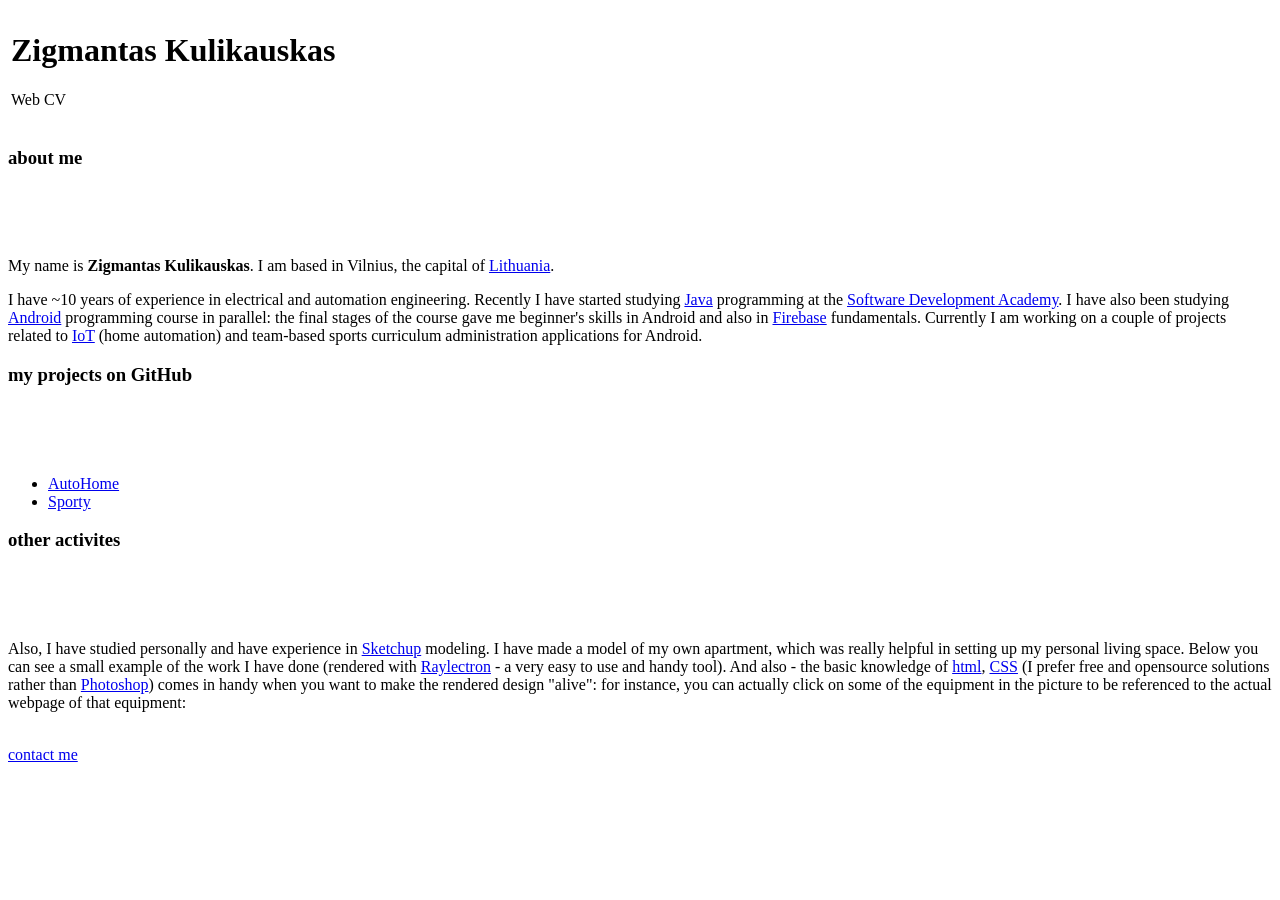
==== index.html @ c91e30f1 "Create index.html" ====
<!DOCTYPE html>
<html lang="en">
    <head>
        <link rel="stylesheet" type="text/css" href="assets/css/style.css">
        <meta charset="UTF-8">
        <title>Zigmantas Kulikauskas Web CV</title>
    </head>
    <body>
        <table style="width:100%">
            <tr>
                <td><h1>Zigmantas Kulikauskas</h1>
                    <p>Web CV</p></td>
                <td><img style="float: right" src="assets/img/profile_photo.jpg" width="200" height="auto" alt=""/></td>
            </tr>
        </table>

        <div class="chapter">
            <h3>about me</h3>
            <div><img src="assets/img/divider_r2l_start.png" alt=""></div>
            <div class="div2"><img src="assets/img/divider_r2l.png" width="100%" height="3" alt=""></div>
            <div><img src="assets/img/divider_r2l_end.png" alt=""></div>
        </div>

        <p>My name is <strong>Zigmantas Kulikauskas</strong>. I am based in Vilnius, the capital of <a
                href="https://www.w3schools.com/java/java_getstarted.asp">Lithuania</a>.</p>

        <p>I have ~10 years of experience in electrical and automation engineering.

            Recently I have started studying <a href="https://www.w3schools.com/java/java_getstarted.asp">Java</a>
            programming at the <a href="https://sdacademy.lt/">Software Development Academy</a>.

            I have also been studying <a href="https://developer.android.com/">Android</a> programming course in
            parallel: the final stages of the course gave me beginner's skills in Android and also in <a
                    href="https://firebase.google.com">Firebase</a> fundamentals.

            Currently I am working on a couple of projects related to <a
                    href="https://en.wikipedia.org/wiki/Internet_of_things">IoT</a> (home automation) and team-based
            sports curriculum administration applications for Android.</p>

        <div class="chapter">
            <h3>my projects on GitHub</h3>
            <div><img src="assets/img/divider_r2l_start.png" alt=""></div>
            <div class="div2"><img src="assets/img/divider_r2l.png" width="100%" height="3" alt=""></div>
            <div><img src="assets/img/divider_r2l_end.png" alt=""></div>
        </div>

        <ul>
            <li><a href="https://github.com/lemontini/AutoHome">AutoHome</a></li>
            <li><a href="https://github.com/lemontini/Sporty">Sporty</a></li>
        </ul>

        <div class="chapter">
            <h3>other activites</h3>
            <div><img src="assets/img/divider_r2l_start.png" alt=""></div>
            <div class="div2"><img src="assets/img/divider_r2l.png" width="100%" height="3" alt=""></div>
            <div><img src="assets/img/divider_r2l_end.png" alt=""></div>
        </div>

        <p>Also, I have studied personally and have experience in <a href="https://www.sketchup.com/">Sketchup</a>
            modeling. I have made a model of my own apartment, which was really helpful in setting up my personal living
            space. Below you can see a small example of the work I have done (rendered with <a
                    href="http://raylectron.com/webver2/">Raylectron</a>
            - a very easy to use and handy tool). And also - the basic knowledge of <a
                    href="https://www.w3schools.com/html/">html</a>,
            <a href="https://www.w3schools.com/css/) and [GIMP](https://www.gimp.org/">CSS</a> (I prefer free and
            opensource solutions rather than <a
                    href="https://www.adobe.com/products/photoshop.html?gclid=Cj0KCQjw8svsBRDqARIsAHKVyqHvKKyEnUodVeuAS8959FOMjsDeeWVAAFgrIzL3i5NKNW2c9I11sl0aAmMiEALw_wcB&sdid=KKQIL&mv=search&ef_id=Cj0KCQjw8svsBRDqARIsAHKVyqHvKKyEnUodVeuAS8959FOMjsDeeWVAAFgrIzL3i5NKNW2c9I11sl0aAmMiEALw_wcB:G:s&s_kwcid=AL!3085!3!247411118845!e!!g!!photoshop">Photoshop</a>)
            comes in handy when you want to make the rendered design "alive": for instance, you can actually click on some of the
            equipment in the picture to be referenced to the actual webpage of that equipment:</p>

        <img id="wc" src="assets/img/centriukasxl_wc.png" usemap="#map" alt=""/>
        <map name="map">
            <area shape="poly" coords="251,444,262,376,258,292,284,267,323,264,348,293,350,359,362,415,345,463,260,462"
                  alt=""
                  href="https://www.voniaplius.lt/viega-eco-plus-unitazo-remas-su-visign-for-style-10-chromuotu-mygtuku-bei-duravit-me-by-starck-compact-rimless-unitazo-komplektas"/>
            <area shape="poly" coords="380,33,380,25,387,13,539,36,540,44,523,53" alt=""
                  href="https://www.ekoliumenas.lt/veidrodzio-apsvietimo/sieninis-sviestuvas-jasper-led-60-12w-042051212-ip44-9413-lucide_04205-12-12.html"/>
            <area shape="poly" coords="658,179,684,38,797,1,799,6,756,182" alt=""
                  href="https://stilingavonia.lt/gyvatukai/plieniniai-dziovintuvai-kombinuoti-arba-elektriniai/terma-alex-ranksluoscio-dziovintuvas#/45-dziovintuvo_radiatoriaus_spalva-balta/358-dziovintuvo_radiatoriaus_dydis-760x400"/>
            <area shape="poly" coords="595,397,611,277,696,266,672,375" alt=""
                  href="https://www.tvguru.lt/imontuojama-i-baldus-buitine-technika/imontuojamos-skalbimo-masinos/electrolux-ewg147540w/"/>
            <area shape="poly" coords="464,210,464,227,496,225,495,210" alt=""
                  href="https://www.voniaplius.lt/hansgrohe-potinkinis-maisytuvas-praustuvui-165-mm-talis-s"/>
            <area shape="poly" coords="425,253,518,246,574,268,567,271,456,283,427,259" alt=""
                  href="http://www.tausana.lt/ileidziami-i-balda/staciakampis-ileidziamas-praustuvas-vitra-s20-1396.html#/matmenys-550x370"/>
            <area shape="poly" coords="681,203,676,219,729,227,733,208" alt=""
                  href="https://vilmaelectric.lt/produkto-kategorija/express-xp-500/produktai/"/>
        </map>

        <div class="chapter">
            <a href="mailto:lemontini@gmail.com">contact me</a>
            <div><img src="assets/img/divider_r2l_start.png" alt=""></div>
            <div class="div2"><img src="assets/img/divider_r2l.png" width="100%" height="3" alt=""></div>
            <div><img src="assets/img/divider_r2l_end.png" alt=""></div>
        </div>

        <script src="https://ajax.googleapis.com/ajax/libs/jquery/3.4.1/jquery.min.js"></script>
        <script src="js/jquery.rwdImageMaps.min.js"></script>
        <script>
            // $(document).ready(function (e) {
            $('img[usemap]').rwdImageMaps();

            // $('area').on('click', function () {
            //     alert($(this).attr('alt') + ' clicked');
            // });
            // });
        </script>

    </body>
</html>
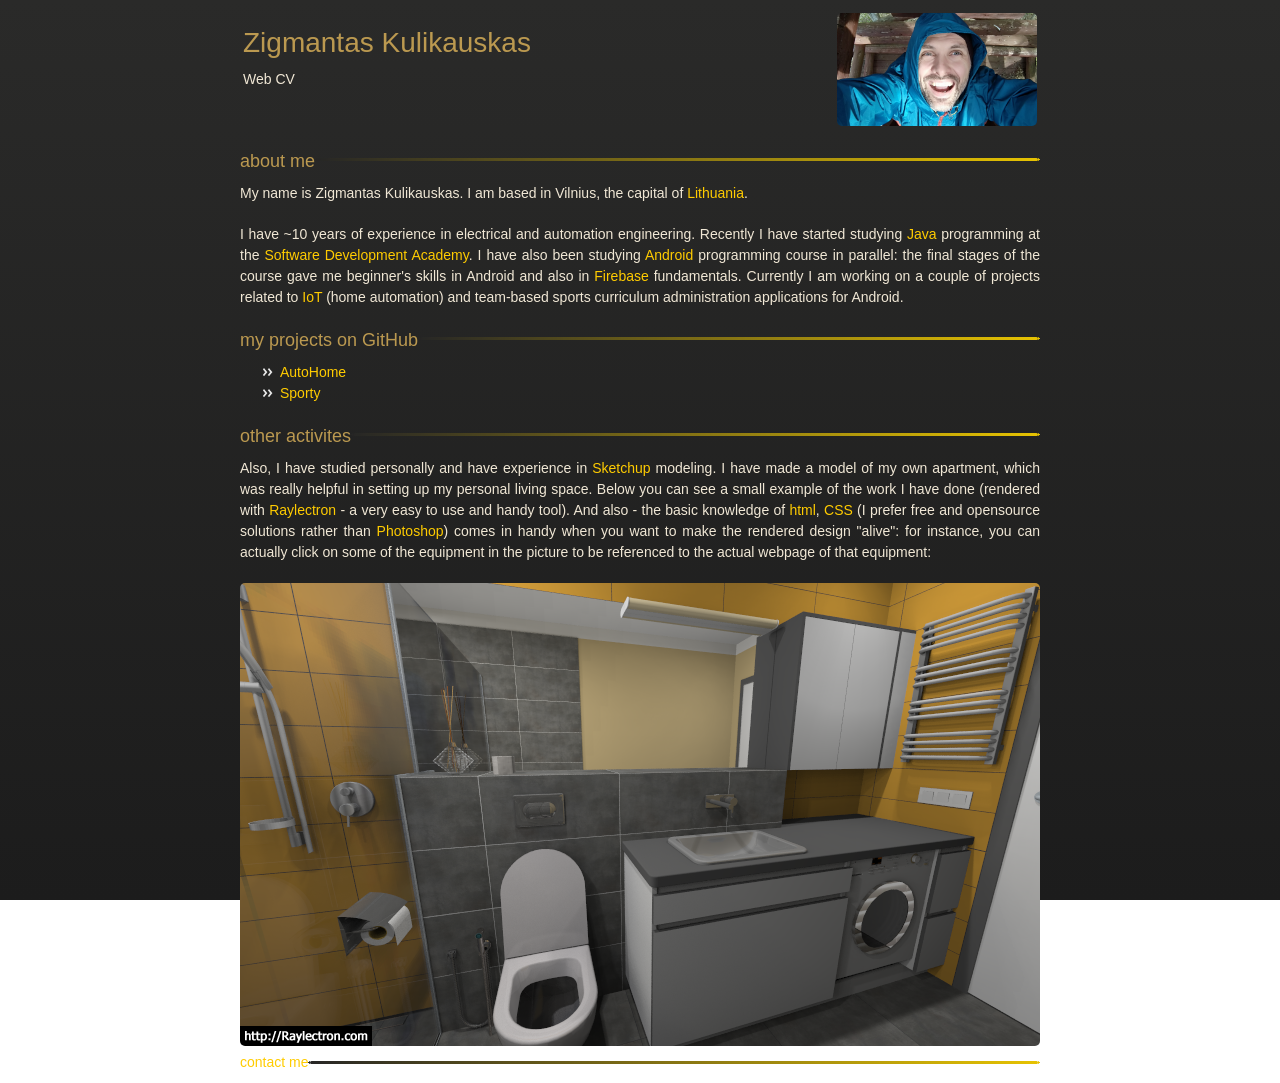
==== commit dfd14d5f: "Initial commit" ====
--- a/index.html
+++ b/index.html
@@ -107,4 +107,4 @@
         </script>
 
     </body>
-</html>
+</html>
--- a/assets/css/style.css
+++ b/assets/css/style.css
@@ -0,0 +1,106 @@
+body {
+    max-width: 800px;
+    margin: auto;
+    padding: 10px;
+    font: 14px/1.5 "OpenSansRegular", "Helvetica Neue", Helvetica, Arial, sans-serif;
+    color: #f0e7d5;
+    font-weight: normal;
+    background: #252525;
+    background-attachment: fixed !important;
+    background: linear-gradient(#2a2a29, #1c1c1c);
+}
+
+#wc {
+    width: 100%;
+    height: auto;
+    border: 5px;
+    border-radius: 5px;
+}
+
+img {
+    border-radius: 5px;
+    align-items: center;
+}
+
+h1, h2, h3, h4, h5, h6 {
+    color: #e8e8e8;
+    /*padding-top: 10px;*/
+    /*padding-bottom: 10px;*/
+    margin: 0 0 10px;
+    font-family: 'OpenSansRegular', "Helvetica Neue", Helvetica, Arial, sans-serif;
+    font-weight: normal;
+}
+
+p, ul, ol, table, pre, dl {
+    text-align: justify;
+    margin: 0 0 20px;
+}
+
+h1, h2, h3 {
+    line-height: 1.1;
+    color: #bb9950;
+}
+
+h1 {
+    font-size: 28px;
+}
+
+h2 {
+    font-size: 24px;
+}
+
+h3 {
+    font-size: 18px;
+    line-height: 24px;
+    font-family: 'OpenSansRegular', "Helvetica Neue", Helvetica, Arial, sans-serif !important;
+    /*font-weight: normal;*/
+    color: #bb9950;
+    font-weight: normal;
+}
+
+h4, h5, h6 {
+    color: #e8e8e8;
+}
+
+a {
+    color: #fc0;
+    font-weight: 400;
+    text-decoration: none;
+}
+
+a :hover {
+    color: #ffeb9b;
+}
+
+a small {
+    font-size: 11px;
+    color: #666;
+    margin-top: -0.6em;
+    display: block;
+}
+
+ul {
+    list-style-image: url('../img/bullet.png');
+}
+
+strong {
+    font-family: 'OpenSansBold', "Helvetica Neue", Helvetica, Arial, sans-serif !important;
+    font-weight: normal;
+}
+
+
+
+.chapter {
+    display:flex;
+    width:100%;
+    overflow:hidden;
+    color: #e8e8e8;
+}
+
+.div2 {
+    flex: 1 1 auto;
+}
+
+div img {
+    vertical-align: middle;
+}
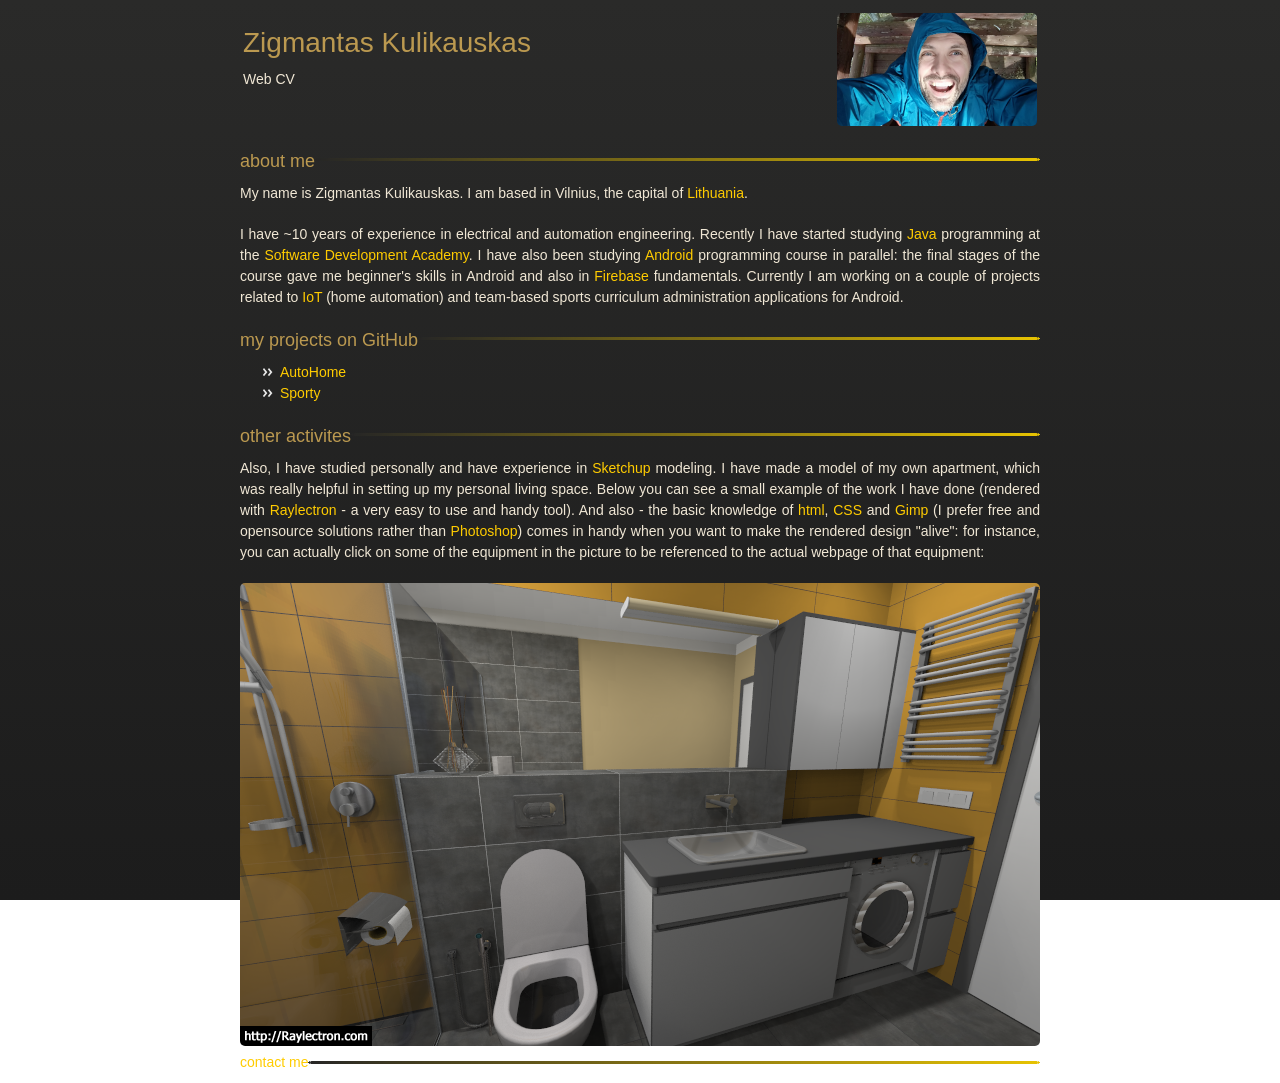
==== commit a0179004: "Bugfix" ====
--- a/index.html
+++ b/index.html
@@ -22,7 +22,7 @@
         </div>
 
         <p>My name is <strong>Zigmantas Kulikauskas</strong>. I am based in Vilnius, the capital of <a
-                href="https://www.w3schools.com/java/java_getstarted.asp">Lithuania</a>.</p>
+                href="https://www.lithuania.travel/en/">Lithuania</a>.</p>
 
         <p>I have ~10 years of experience in electrical and automation engineering.
 
@@ -59,13 +59,13 @@
         <p>Also, I have studied personally and have experience in <a href="https://www.sketchup.com/">Sketchup</a>
             modeling. I have made a model of my own apartment, which was really helpful in setting up my personal living
             space. Below you can see a small example of the work I have done (rendered with <a
-                    href="http://raylectron.com/webver2/">Raylectron</a>
+                    href="http://raylectron.com/webver2">Raylectron</a>
             - a very easy to use and handy tool). And also - the basic knowledge of <a
-                    href="https://www.w3schools.com/html/">html</a>,
-            <a href="https://www.w3schools.com/css/) and [GIMP](https://www.gimp.org/">CSS</a> (I prefer free and
-            opensource solutions rather than <a
-                    href="https://www.adobe.com/products/photoshop.html?gclid=Cj0KCQjw8svsBRDqARIsAHKVyqHvKKyEnUodVeuAS8959FOMjsDeeWVAAFgrIzL3i5NKNW2c9I11sl0aAmMiEALw_wcB&sdid=KKQIL&mv=search&ef_id=Cj0KCQjw8svsBRDqARIsAHKVyqHvKKyEnUodVeuAS8959FOMjsDeeWVAAFgrIzL3i5NKNW2c9I11sl0aAmMiEALw_wcB:G:s&s_kwcid=AL!3085!3!247411118845!e!!g!!photoshop">Photoshop</a>)
-            comes in handy when you want to make the rendered design "alive": for instance, you can actually click on some of the
+                    href="https://www.w3schools.com/html">html</a>,
+            <a href="http://www.w3schools.com/css">CSS</a> and <a href="http:///www.gimp.org">Gimp</a> (I prefer free and
+            opensource solutions rather than <a href="https://www.adobe.com/products/photoshop.html">Photoshop</a>)
+            comes in handy when you want to make the rendered design "alive": for instance, you can actually click on
+            some of the
             equipment in the picture to be referenced to the actual webpage of that equipment:</p>
 
         <img id="wc" src="assets/img/centriukasxl_wc.png" usemap="#map" alt=""/>
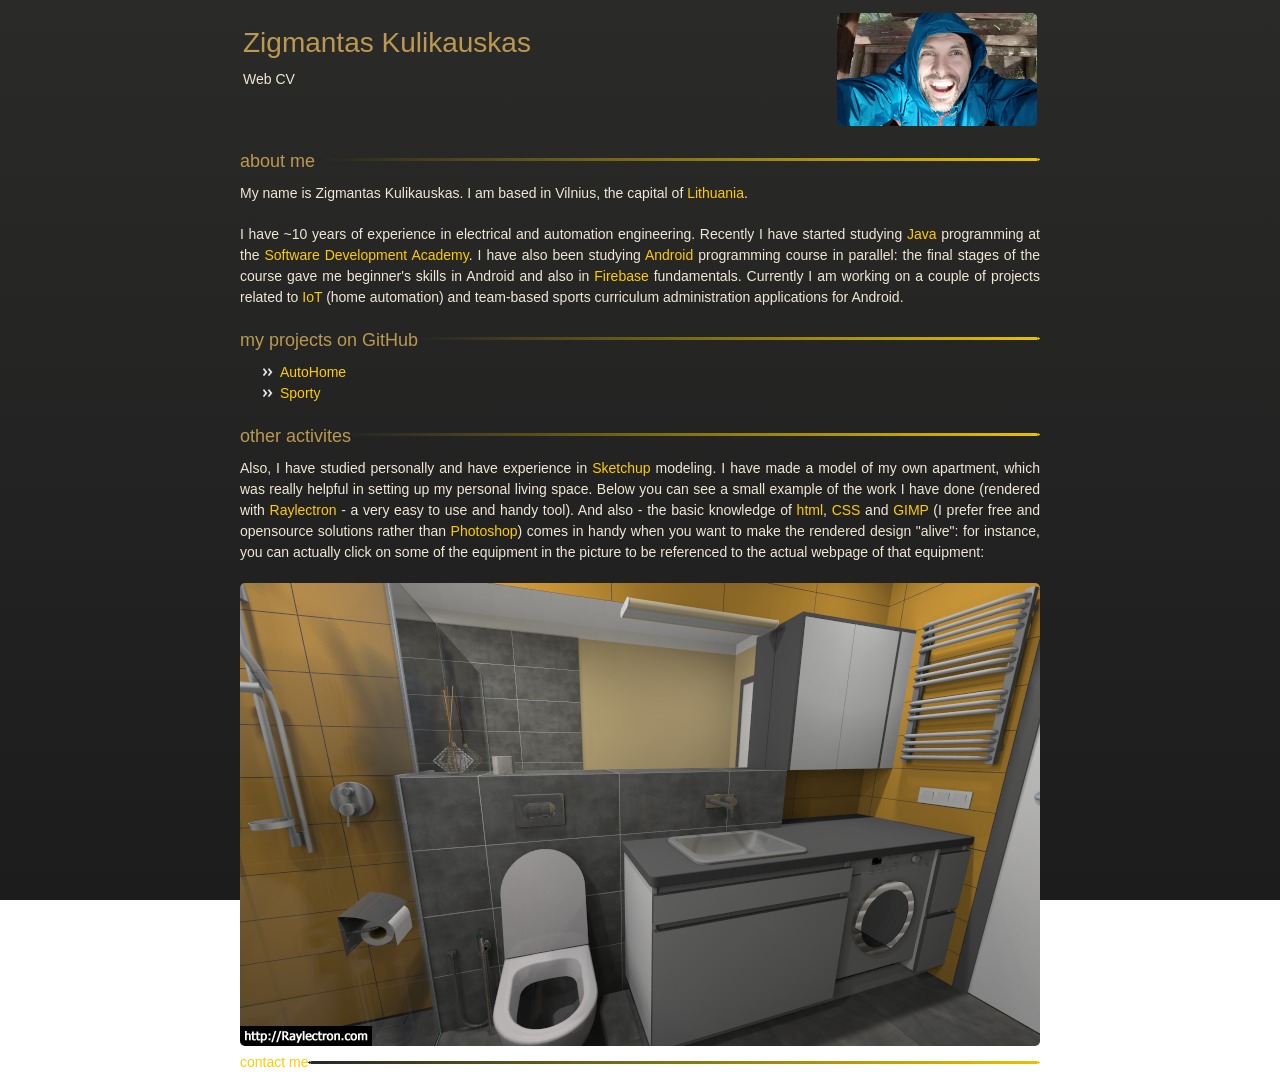
==== commit 49d7f43a: "Bugfix" ====
--- a/index.html
+++ b/index.html
@@ -62,8 +62,8 @@
                     href="http://raylectron.com/webver2">Raylectron</a>
             - a very easy to use and handy tool). And also - the basic knowledge of <a
                     href="https://www.w3schools.com/html">html</a>,
-            <a href="http://www.w3schools.com/css">CSS</a> and <a href="http:///www.gimp.org">Gimp</a> (I prefer free and
-            opensource solutions rather than <a href="https://www.adobe.com/products/photoshop.html">Photoshop</a>)
+            <a href="http://www.w3schools.com/css">CSS</a> and <a href="http:///www.gimp.org">GIMP</a> (I prefer free
+            and opensource solutions rather than <a href="https://www.adobe.com/products/photoshop.html">Photoshop</a>)
             comes in handy when you want to make the rendered design "alive": for instance, you can actually click on
             some of the
             equipment in the picture to be referenced to the actual webpage of that equipment:</p>
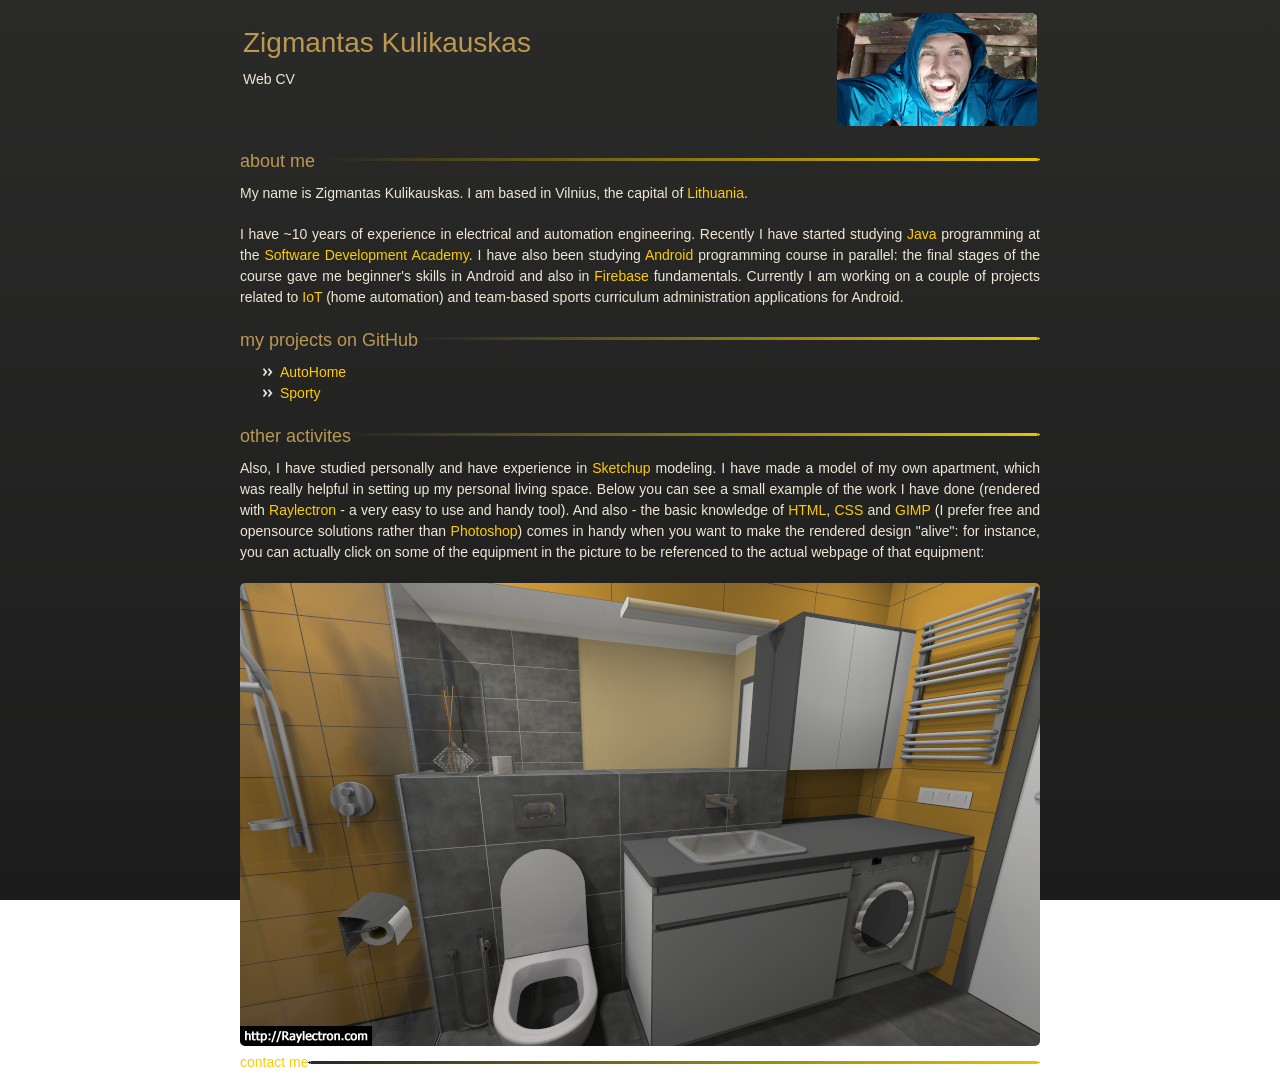
==== commit 50c0cc6d: "Bugfix" ====
--- a/index.html
+++ b/index.html
@@ -61,7 +61,7 @@
             space. Below you can see a small example of the work I have done (rendered with <a
                     href="http://raylectron.com/webver2">Raylectron</a>
             - a very easy to use and handy tool). And also - the basic knowledge of <a
-                    href="https://www.w3schools.com/html">html</a>,
+                    href="https://www.w3schools.com/html">HTML</a>,
             <a href="http://www.w3schools.com/css">CSS</a> and <a href="http:///www.gimp.org">GIMP</a> (I prefer free
             and opensource solutions rather than <a href="https://www.adobe.com/products/photoshop.html">Photoshop</a>)
             comes in handy when you want to make the rendered design "alive": for instance, you can actually click on
